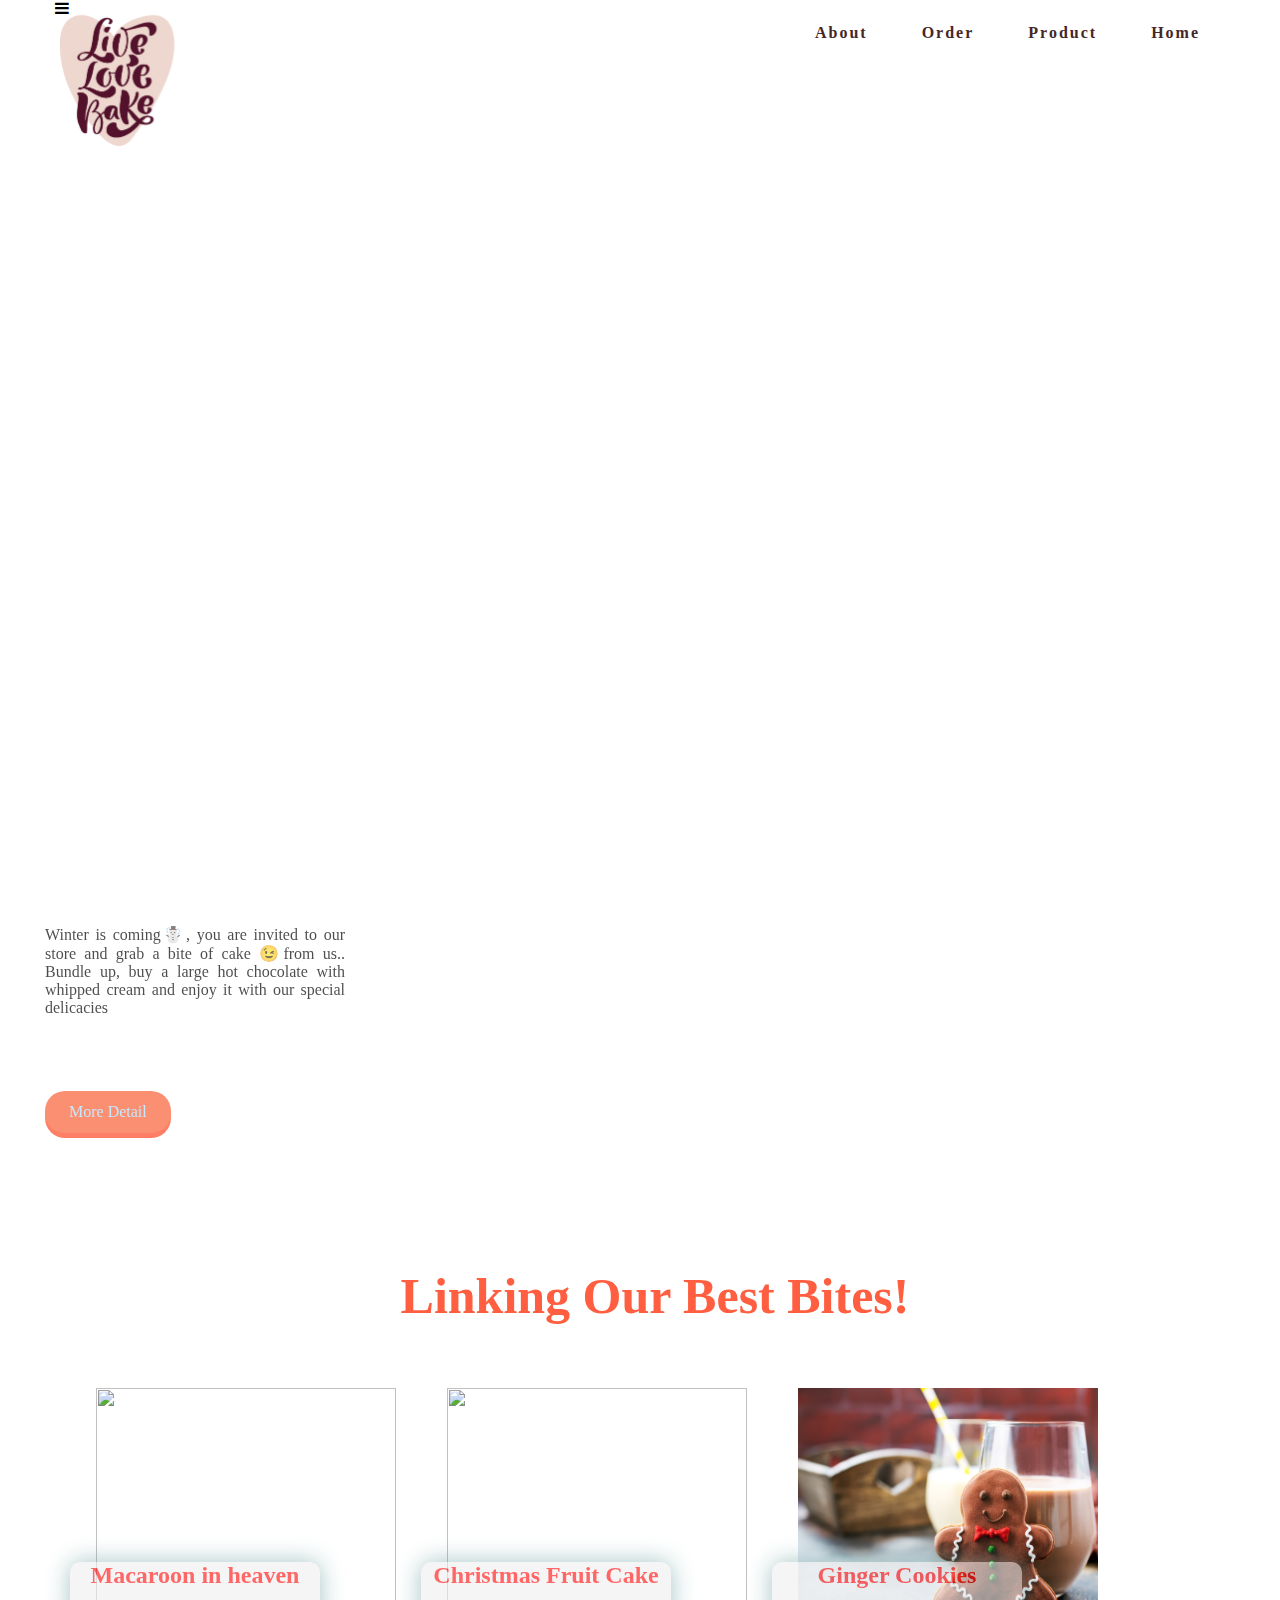
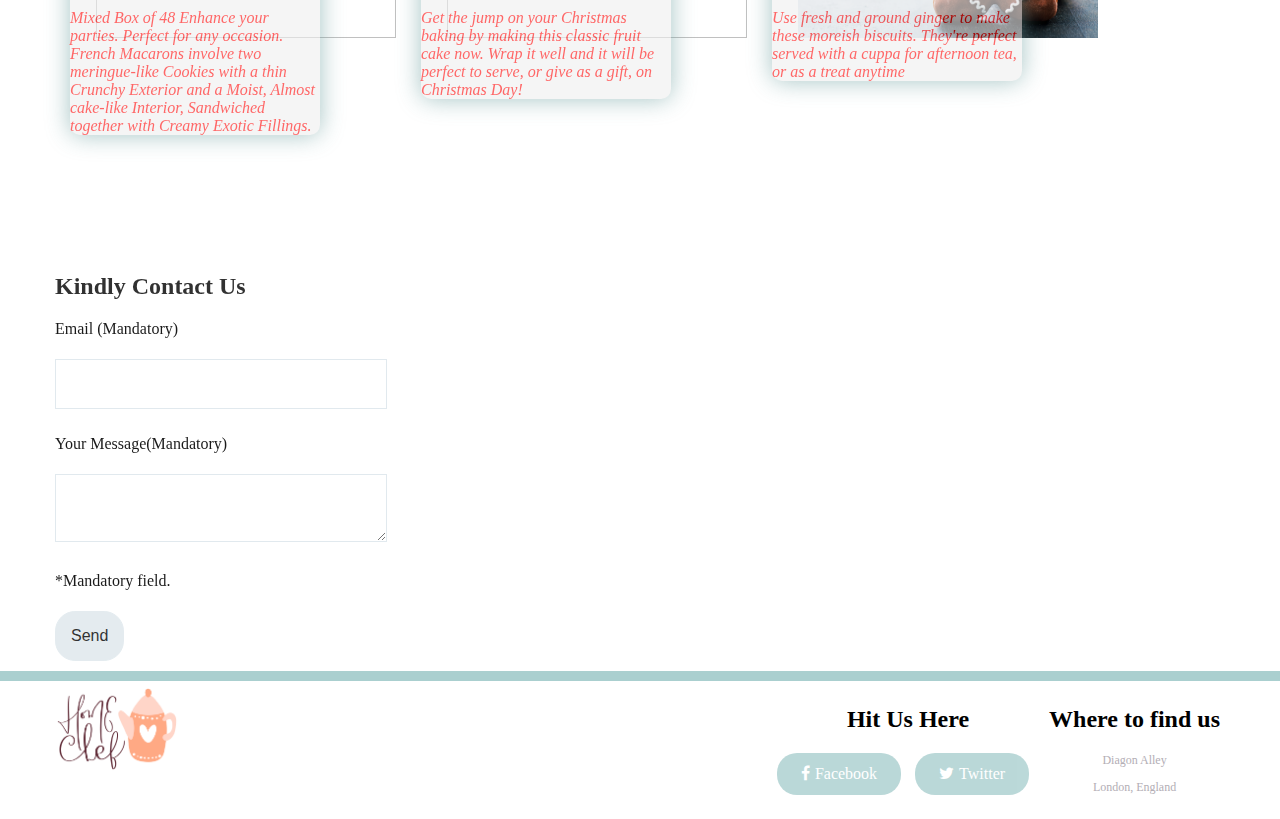
==== lesson-html/index.html @ f7cdbf05 "First commit" ====
<!DOCTYPE html>
<html>
  <head>
    <meta charset="utf-8">
    <title>Cake Shop - Handcrafted With 100% Natural Ingredients</title>
    <link rel="stylesheet" href="stylesheet.css">
    <link rel="stylesheet" href="responsive.css">
    <link rel="stylesheet" href="https://cdnjs.cloudflare.com/ajax/libs/font-awesome/4.7.0/css/font-awesome.min.css">
    </head>
  <body>

    <header>
      <div class="container">
        <div class="header-left">
          <img class="logo" src="image/kit1.png">
        </div>
        <span class="fa fa-bars menu-icon"></span>

        <div class="header-right">
        <div class="header2">
            <a href="#" class="About">About</a>
        </div>
              <div class="header2">
            <a href="#" class="Order">Order</a>
        </div>
        <div class="header2">
            <a href="#" class="Product">Product</a>
        </div>
        <div class="header2">
          <a href="#" class="Home">Home</a>
        </div>
      </div>

      </div>
    </header>

    <div class="top-wrapper">
      <div class="container">
        <p></p>
      </div>
      </div>
    </div>

    <div class="top1-wrapper">
      <div class="container">
        <p>Winter is coming☃️, you are invited to our store and grab a bite of cake 😉from us.. Bundle up, buy a large hot chocolate with whipped cream and enjoy it with our special delicacies</p>
          <a href="#" class="btn detail"> More Detail</a>
        </div>
      </div>
    </div>

    <div class="news-wrapper">
      <div class="container">
        <div class="heading">
          <h1>Linking Our Best Bites!</h1>
        </div>

        <div class="lessons">
          <div class="lesson">
            <div class="lesson-icon">
              <img src="image/kue1.jpg">
            </div>
             <div class="me">
               <h2>Macaroon in heaven</h2>
               <p>Mixed Box of 48 Enhance your parties. Perfect for any occasion. French Macarons involve two meringue-like Cookies with a thin Crunchy Exterior and a Moist, Almost cake-like Interior, Sandwiched together with Creamy Exotic Fillings. </p>
             </div>

          </div>

          <div class="lesson">
            <div class="lesson-icon">
              <img src="image/kue2.jpg">
            </div>
            <div class="me">
              <h2>Christmas Fruit Cake</h2>
              <p>Get the jump on your Christmas baking by making this classic fruit cake now. Wrap it well and it will be perfect to serve, or give as a gift, on Christmas Day!</p>
            </div>
          </div>

          <div class="lesson">
            <div class="lesson-icon">
              <img src="image/kue3.jpg">
          </div>
          <div class="me">
            <h2>Ginger Cookies</h2>
            <p>Use fresh and ground ginger to make these moreish biscuits. They're perfect served with a cuppa for afternoon tea, or as a treat anytime</p>
          </div>
        </div>
      </div>
    </div>
      </div>
    </div>

    <div class="container">
        <div class="contact-form">
            <h2 class="section-title">Kindly Contact Us</h2>
            <p>Email (Mandatory)</p>
            <input>

            <p>Your Message(Mandatory)</p>
            <textarea></textarea>

            <p>*Mandatory field.</p>
            <input class="contact-submit" type="submit" value="Send">
          </div>
        </div>
      </div>


    <footer>
      <div class=container>
        <div class="footer-left">
          <img class="logo1" src="image/kit2.png">
        </div>


      <div class="foot-wrapper">
        <h2>Where to find us</h2>
        <p>Diagon Alley</p>
        <p>London, England</p>
      </div>
      <div class="foot-wrapper">
        <h2>Hit Us Here</h2>
        <a href="#" class="btn facebook"><span class="fa fa-facebook"></span>Facebook</a>
        <a href="#" class="btn twitter"><span class="fa fa-twitter"></span>Twitter</a>
        </div>
    </div>
    </footer>
  </body>
</html>
---- lesson-html/stylesheet.css ----
body {
  margin: 0;
  font-family: "Calibri";
}

a {
  text-decoration: none;
}

.container {
  width: 1170px;
  padding: 0 15px;
  margin: 0 auto;
}

.top-wrapper {
  padding: 380px 0 400px 0;
  background-image: url(image/dkw1.jpg);
  background-size: cover;
  color: white;
  text-align: center;
  margin-top:55px;
}

.top-wrapper h1 {
  opacity: 0.7;
  font-size: 45px;
  letter-spacing: 5px;
  margin-bottom: 10px;
}

.top-wrapper p {
  opacity: 0.7;
  margin-bottom: 10px;
}

.top1-wrapper {
  padding: 20px 20px 20px 0;
  margin: 20px 0;
}

.top1-wrapper p {
  opacity: 0.9;
  text-align:justify;
  width:300px;
  height: 150px;
  color: black;
  opacity: 0.7;
}

.btn-wrapper {
  margin: 20px 0;
}

.btn-wrapper p {
  margin: 10px 0;
}

.detail {
  background-color:#fa744f;
  padding: 15px 40px;
  cursor: pointer;
  box-shadow: 0 5px #ff5f40;
  color: #bbe1fa;

}

.detail:active {
  position: relative;
  top: 7px;
  box-shadow: none;
}


.btn {
  padding: 12px 24px;
  display: inline-block;
  opacity: 0.8;
  border-radius: 20px;
}

.btn:hover {
  opacity: 1;
}

.fa {
  margin-right: 5px;
}

.header {
  width: 100%;
  background-color: rgba(34, 49, 52, 0.9);
  position:fixed;
  top:0;
  left:40px;
  z-index:10;
}

.logo {
  width: 124px;
  margin-top: 10px;
  z-index:10;
}

.header-left {
  float: left;
  position:fixed;
}

.header-right {
  position:relative;
  float:right;
}

.header2{
  transition: all 0.5s;
  background-color: rgba(255, 255, 255, 0.3);
  font-weight:bold;
  display:inline-block;
  letter-spacing: 2px;
  text-align: center;
}

.header2:hover {
  background-color: #f2aaaa;
  opacity:0.6;
}

.header2 a {
  line-height: 65px;
  padding: 0 25px;
  color: #442727;
  display: inline-block;
}

.news-wrapper {
  height: 500px;
  padding-bottom: 80px;
  background-color: white;
  text-align: center;
  width: 1170px;
  margin:0 auto;
}

.heading {
  padding-top: 60px;
  padding-bottom: 30px;
  color: red;
}

.heading h1 {
  font-weight:bold 200;
  font-size: 50px;
  color:#ff5f40;
}

.heading h2 {
  font-weight:bold 100;
  font-size: 20px;
}

.lesson {
  float: left;
  width: 30%;
  background-color: white;
}

.lesson-icon {
  position:relative;
}

.lesson-icon img {
  position: relative;
  height: 250px;
  width:300px;
}

.me {
  position: relative;
  color: red;
  height:auto;
  left:auto;
  top:-100px;
  width:250px;
  opacity: 0.6;
  z-index:10;
  background-color: #eeeeee;
  filter:drop-shadow(0 0 0.75rem #679b9b);
  border-radius: 10px;
  }

.me p{
  opacity: 1;
  text-align: left;
  font-style: italic;
}

.heading h3 {
  font-weight: normal;
}

.message-wrapper {
  border-bottom: 1px solid #eee;
  padding-bottom: 180px;
  text-align: center;
}

.contact-form{
  padding-top:100px;
  color:black;
  opacity:0.9;
  display:inline-inline-block;
}

.contact-form h2{
  color:black;
  opacity:0.9;
}


input, textarea{
  width:300px;
  margin-top:5px;
  margin-bottom:10px;
  padding:15px;
  font-size:16px;
  border:1px solid #dee7ec;
}

.contact-submit{
  background-color:#dee7ec;
  color:black;
  opacity:0.9;
  width:auto;
  border-radius: 20px;
}

.contact-submit:hover{
  background-color:#8ec6c5;
  color:black;
  opacity:1;
  font-weight: bold;
}

footer p {
  color: #b3aeb5;
  font-size: 12px;
}

footer {
  background-color: #aacfcf;
  padding: 5px;
}

.logo1 {
  float: left;
  width: 124px;
  margin-top: 10px;
}


.foot-wrapper {
  margin: 5px 0;
  float: right;
  display: inline-block;
  text-align: center;
  padding: 5px;
}

.facebook, .twitter {
  background-color: #aacfcf;
  margin-right: 10px;
  transition: all 0.3s ease;
  color: white;
}

.foot-wrapper a:hover {
  background-color: #fde2e2;
}

.active {
  background-color: #679b9b;
}
---- lesson-html/responsive.css ----
/* Untuk Tablet */
@media all and (max-width: 1000px) {
  .lesson {
    width: 50%;
    margin-bottom: 50px;
  }

  .top-wrapper h1 {
    font-size: 32px;
  }

  .top1-wrapper h1 {
    font-size: 32px;
  }

  .heading h2 {
    font-size: 20px;
  }

.menu-icon {
  
}

/* Untuk Smartphone */
@media all and (max-width: 670px) {
  .lesson {
    width: 100%;
  }

  footer {
    text-align: center;
  }

  .btn {
    width: 100%;
  }

  .facebook {
    margin-bottom: 10px;
  }

  .top-wrapper {
    text-align: left;
  }

  .top1-wrapper h1 {
    text-align: left;
  }

.header2{
  display:none;
}

.menu-icon{
  display:block;
}

.foot-wrapper{
  display:block;
}

  .top-wrapper h1 {
    font-size: 24px;
    line-height: 36px;
  }

  .top-wrapper p {
    font-size: 14px;
    line-height: 20px;
  }
}
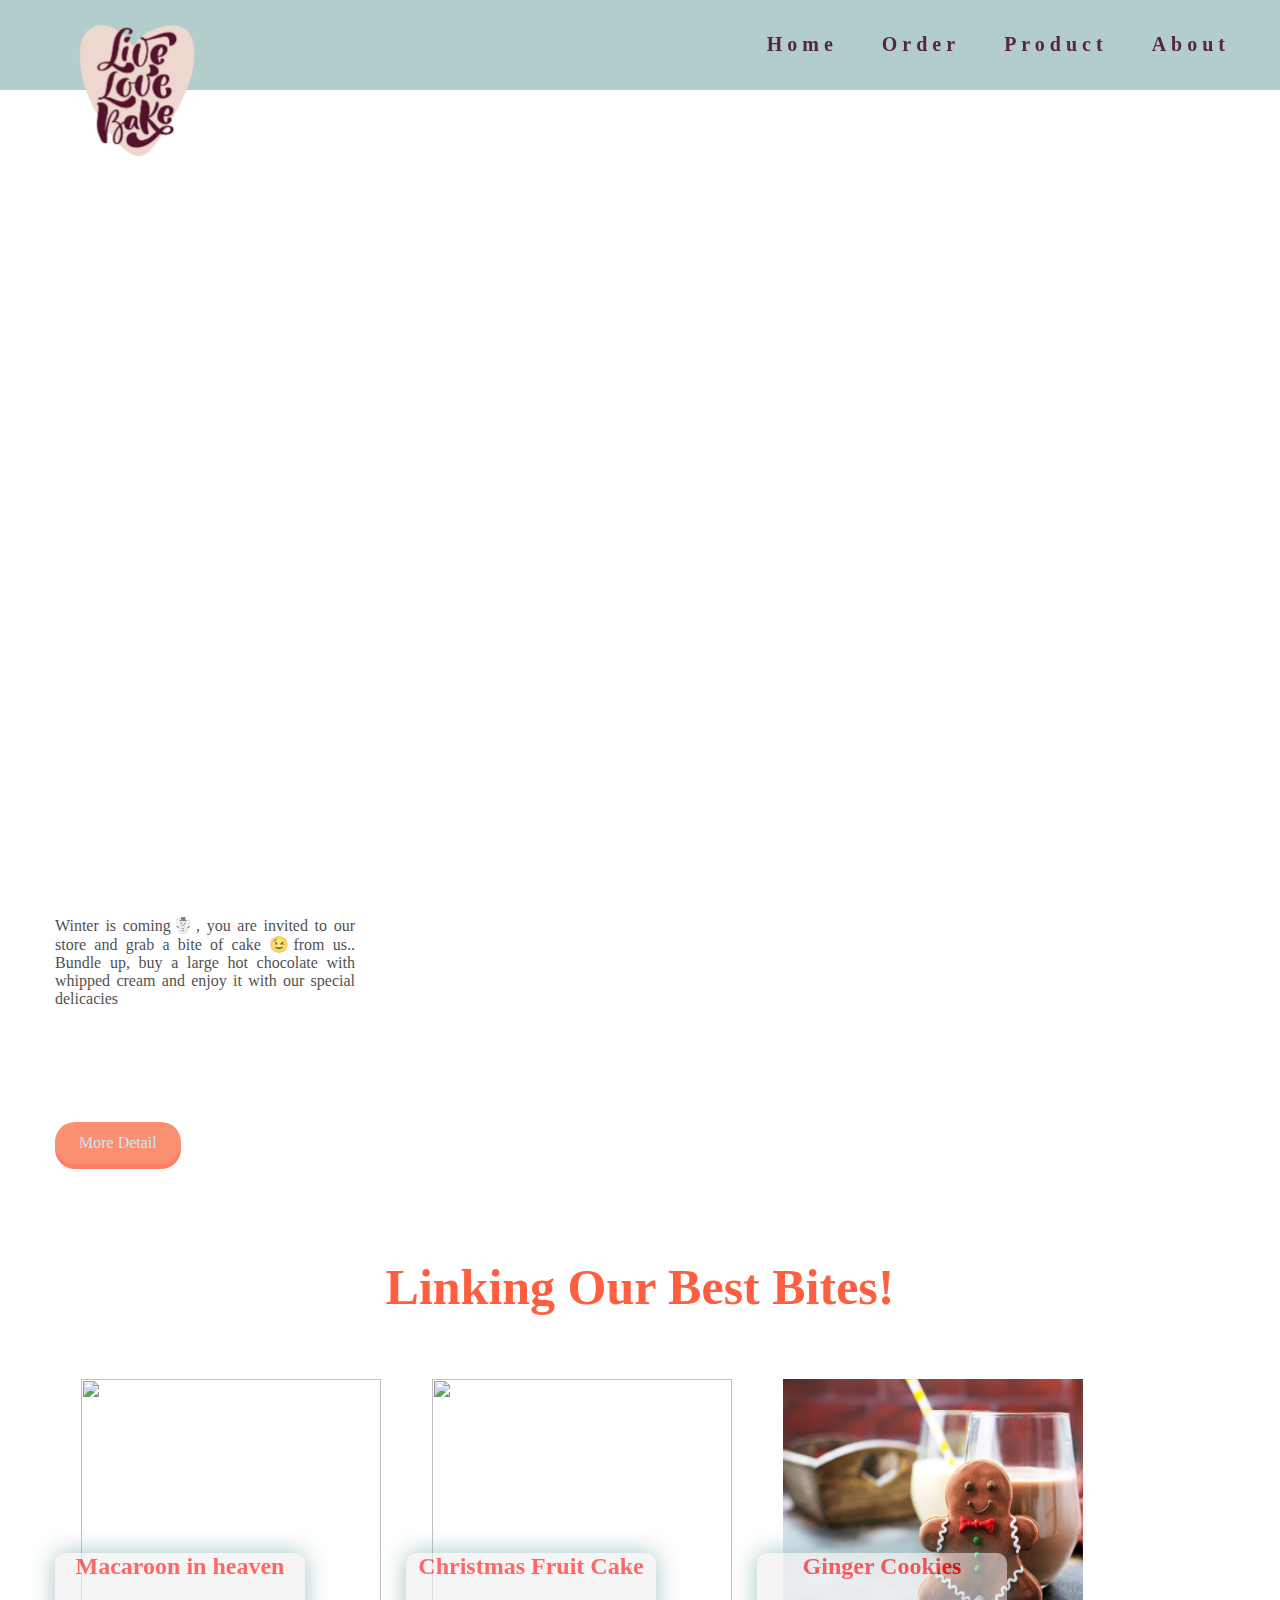
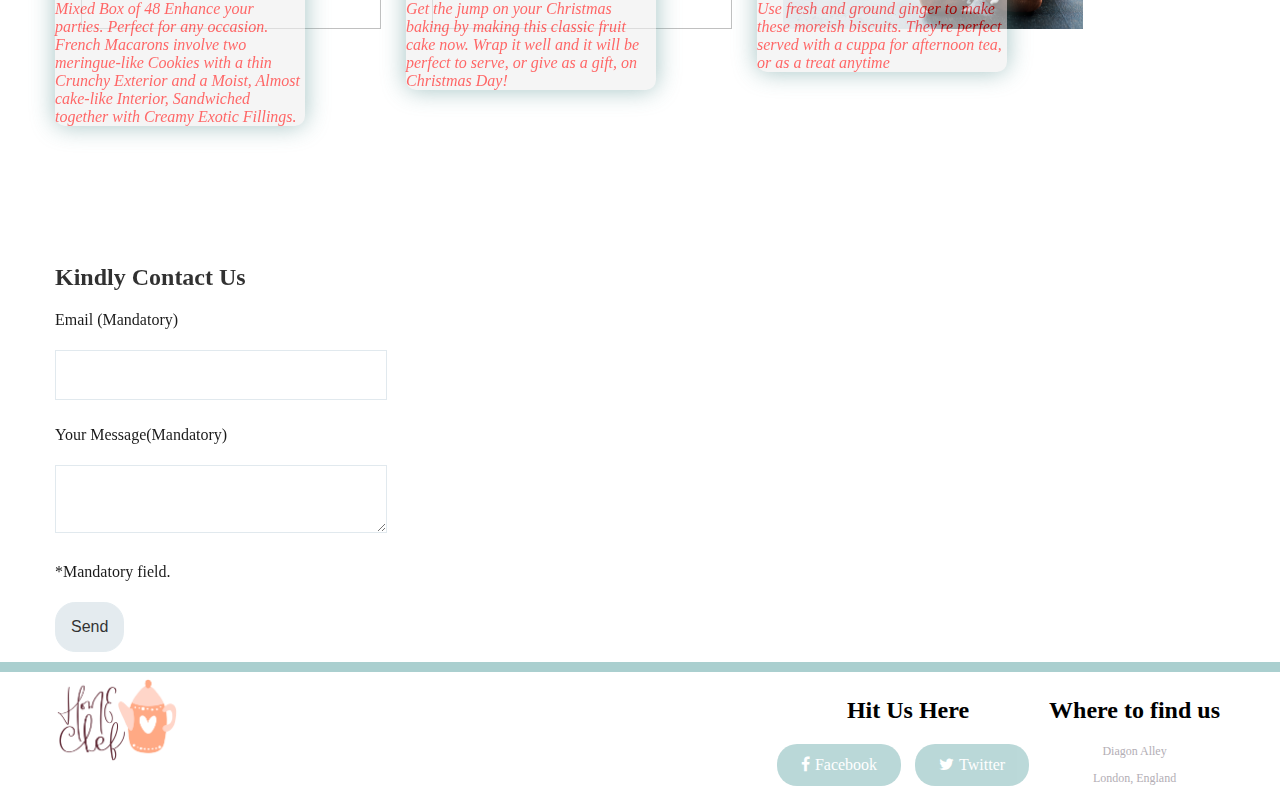
==== commit c3703730: "revisi 1.1" ====
--- a/lesson-html/index.html
+++ b/lesson-html/index.html
@@ -14,43 +14,35 @@
         <div class="header-left">
           <img class="logo" src="image/kit1.png">
         </div>
-        <span class="fa fa-bars menu-icon"></span>
+        <a href="#" class="menu-icon">
+        <span class="fa fa-bars"></span>
+        </a>
 
         <div class="header-right">
-        <div class="header2">
-            <a href="#" class="About">About</a>
-        </div>
-              <div class="header2">
+            <a href="#" class="Home">Home</a>
             <a href="#" class="Order">Order</a>
-        </div>
-        <div class="header2">
             <a href="#" class="Product">Product</a>
-        </div>
-        <div class="header2">
-          <a href="#" class="Home">Home</a>
-        </div>
+          <a href="#" class="About">About</a>
       </div>
-
-      </div>
+    </div>
     </header>
 
     <div class="top-wrapper">
       <div class="container">
-        <p></p>
       </div>
       </div>
     </div>
 
-    <div class="top1-wrapper">
       <div class="container">
+        <div class="top1-wrapper">
         <p>Winter is coming☃️, you are invited to our store and grab a bite of cake 😉from us.. Bundle up, buy a large hot chocolate with whipped cream and enjoy it with our special delicacies</p>
-          <a href="#" class="btn detail"> More Detail</a>
         </div>
+        <a href="#" class="btn detail"> More Detail</a>
       </div>
     </div>
 
-    <div class="news-wrapper">
-      <div class="container">
+    <div class="container">
+      <div class="news-wrapper">
         <div class="heading">
           <h1>Linking Our Best Bites!</h1>
         </div>
--- a/lesson-html/stylesheet.css
+++ b/lesson-html/stylesheet.css
@@ -8,7 +8,8 @@
 }
 
 .container {
-  width: 1170px;
+  max-width: 1170px;
+  width:100%
   padding: 0 15px;
   margin: 0 auto;
 }
@@ -17,9 +18,7 @@
   padding: 380px 0 400px 0;
   background-image: url(image/dkw1.jpg);
   background-size: cover;
-  color: white;
-  text-align: center;
-  margin-top:55px;
+  margin-top:80px;
 }
 
 .top-wrapper h1 {
@@ -58,7 +57,7 @@
 
 .detail {
   background-color:#fa744f;
-  padding: 15px 40px;
+  padding: 15px 15px;
   cursor: pointer;
   box-shadow: 0 5px #ff5f40;
   color: #bbe1fa;
@@ -87,51 +86,54 @@
   margin-right: 5px;
 }
 
-.header {
+.menu-icon {
+color: #562349;
+float: right;
+font-size: 25px;
+padding: 21px 0;
+display:none;
+}
+
+header {
+  height:90px;
   width: 100%;
-  background-color: rgba(34, 49, 52, 0.9);
-  position:fixed;
-  top:0;
-  left:40px;
-  z-index:10;
+  background-color: rgba(64, 127, 128, 0.4);
+  position :fixed;
+  top: 0;
+  z-index: 10;
 }
 
 .logo {
   width: 124px;
-  margin-top: 10px;
-  z-index:10;
+  padding:20px;
 }
 
 .header-left {
   float: left;
-  position:fixed;
+  position: fixed;
 }
 
 .header-right {
-  position:relative;
+  margin-right: -25px;
   float:right;
-}
-
-.header2{
+
+}
+
+.header-right a {
+  padding:33px 20px;
+  color: #562349;
+  display: inline-block;
   transition: all 0.5s;
-  background-color: rgba(255, 255, 255, 0.3);
-  font-weight:bold;
-  display:inline-block;
-  letter-spacing: 2px;
-  text-align: center;
-}
-
-.header2:hover {
+  font-weight: bold;
+  font-size: 20px;
+  letter-spacing: 5px;
+}
+
+.header-right a:hover {
   background-color: #f2aaaa;
   opacity:0.6;
 }
 
-.header2 a {
-  line-height: 65px;
-  padding: 0 25px;
-  color: #442727;
-  display: inline-block;
-}
 
 .news-wrapper {
   height: 500px;
--- a/lesson-html/responsive.css
+++ b/lesson-html/responsive.css
@@ -17,8 +17,6 @@
     font-size: 20px;
   }
 
-.menu-icon {
-  
 }
 
 /* Untuk Smartphone */
@@ -33,6 +31,13 @@
 
   .btn {
     width: 100%;
+    display:block;
+    margin:0.2em auto;
+  }
+
+  .detail {
+    width:80px;
+    text-align: center;
   }
 
   .facebook {
@@ -47,7 +52,7 @@
     text-align: left;
   }
 
-.header2{
+.header-right{
   display:none;
 }
 
@@ -68,4 +73,18 @@
     font-size: 14px;
     line-height: 20px;
   }
+
+.heading {
+    text-align: left;
+  }
+
+.lessons {
+  margin:0 auto;
 }
+
+.lesson-icon img {
+  display:block;
+  text-align: center;
+  }
+
+}
